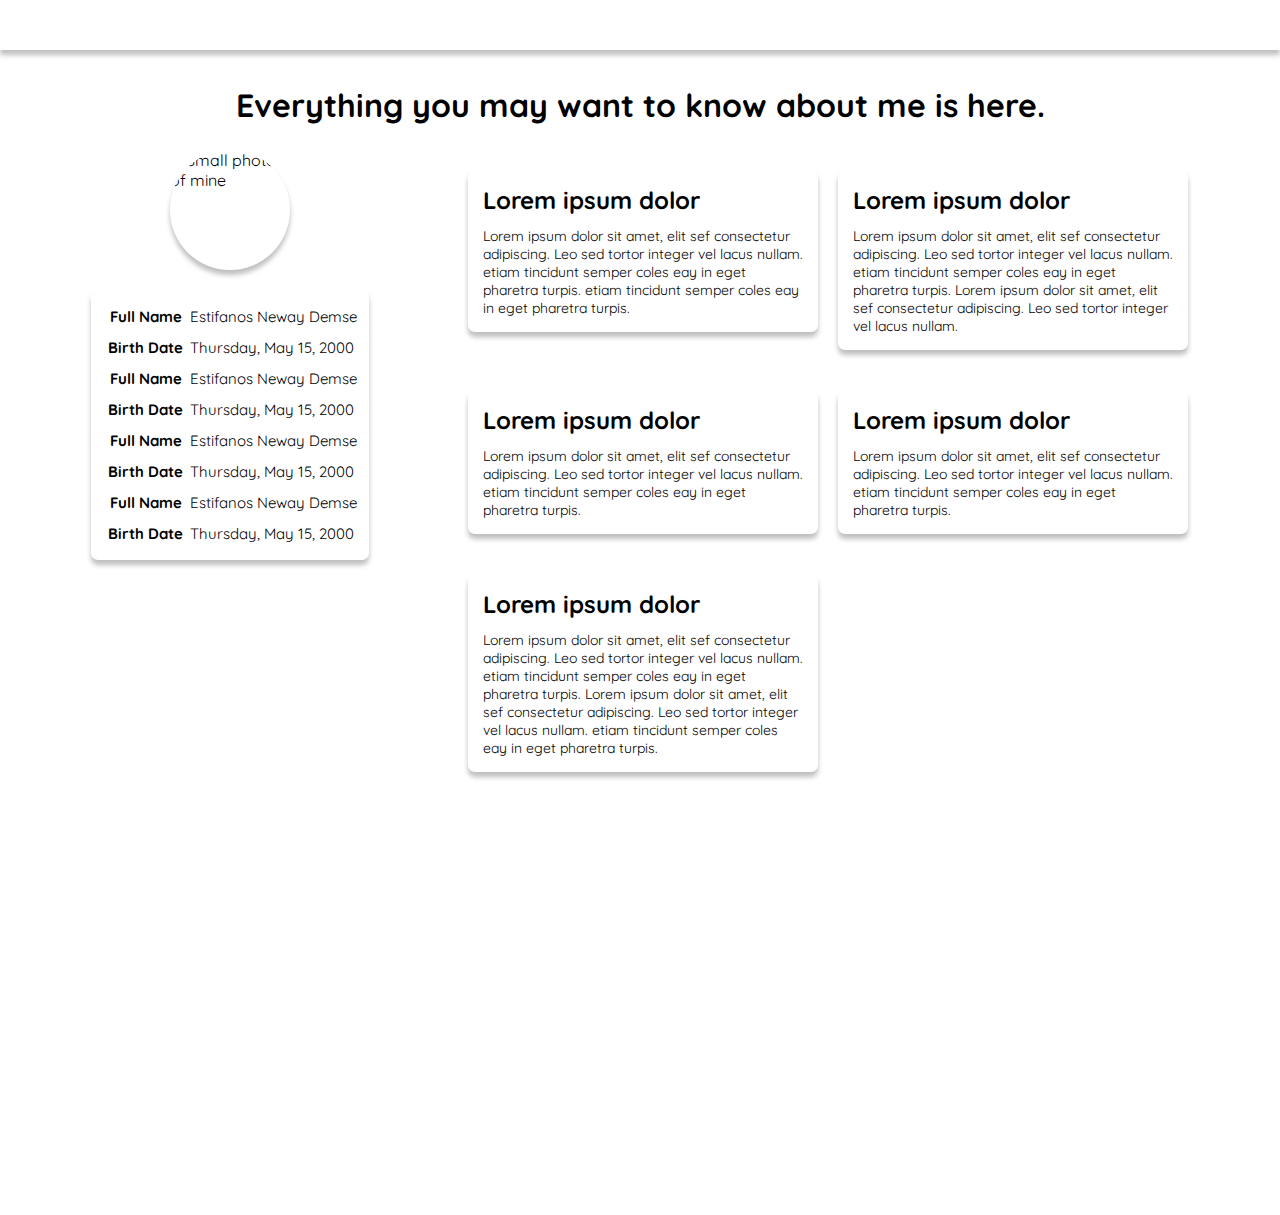
==== about.html @ 788b5c75 "all page design completed" ====
<!DOCTYPE html>
<html lang="en">

<head>
    <!-- meta tags -->
    <meta charset="UTF-8">
    <meta name="viewport" content="width=device-width, initial-scale=1.0">

    <!-- Styles -->
    <style id="theme">
        /* this will be filled by JS as needed */
    </style>
    <link href="./css/sheared.css" rel="stylesheet">
    <link href="./css/about.css" rel="stylesheet">

    <!-- favicon -->
    <link rel="icon" href="/black_favicon-32x32.png" type="image/png" sizes="32x32">
    <link rel="icon" href="/black_favicon-16x16.png" type="image/png" sizes="16x16">
    <link rel="icon" href="/black_favicon.ico" type="image/x-icon">
    
    <title>STIV | About</title>
</head>

<body>
    <header id="header">
        <!-- this will be filled by JS as needed -->
    </header>
    <!-- main body -->
    <main id="about">
        <h1 id="about_header" class="page-header">
            Everything you may want to know about me is here.
        </h1>
        <div id="about__main-content">
            <div id="about_short-details">
                <div id="about_short-details__con">
                    <img id="about_short-details__con__image" src="./images/small_photo2.jpg" alt="Small photo of mine">
                    <table id="about_short-details__con__table">
                        <tr id="about_short-details__con__table__row1"
                            class="about_short-details__con__table__row about_short-details__con__table__row--0">
                            <th id="about_short-details__con__table__row1_th" class="about_short-details__con__table__row_th">
                                Full Name
                            </th>
                            <td id="about_short-details__con__table__row1_td" class="about_short-details__con__table__row_td">
                                Estifanos Neway Demse
                            </td>
                        </tr>
                        <tr id="about_short-details__con__table__row2"
                            class="about_short-details__con__table__row about_short-details__con__table__row--1">
                            <th id="about_short-details__con__table__row2_th" class="about_short-details__con__table__row_th">
                                Birth Date
                            </th>
                            <td id="about_short-details__con__table__row2_td" class="about_short-details__con__table__row_td">
                                Thursday, May 15, 2000
                            </td>
                        </tr>
                        <tr id="about_short-details__con__table__row3"
                            class="about_short-details__con__table__row about_short-details__con__table__row--0">
                            <th id="about_short-details__con__table__row3_th" class="about_short-details__con__table__row_th">
                                Full Name
                            </th>
                            <td id="about_short-details__con__table__row3_td" class="about_short-details__con__table__row_td">
                                Estifanos Neway Demse
                            </td>
                        </tr>
                        <tr id="about_short-details__con__table__row4"
                            class="about_short-details__con__table__row about_short-details__con__table__row--1">
                            <th id="about_short-details__con__table__row4_th" class="about_short-details__con__table__row_th">
                                Birth Date
                            </th>
                            <td id="about_short-details__con__table__row4_td" class="about_short-details__con__table__row_td">
                                Thursday, May 15, 2000
                            </td>
                        </tr>
                        <tr id="about_short-details__con__table__row5"
                            class="about_short-details__con__table__row about_short-details__con__table__row--0">
                            <th id="about_short-details__con__table__row5_th" class="about_short-details__con__table__row_th">
                                Full Name
                            </th>
                            <td id="about_short-details__con__table__row5_td" class="about_short-details__con__table__row_td">
                                Estifanos Neway Demse
                            </td>
                        </tr>
                        <tr id="about_short-details__con__table__row6"
                            class="about_short-details__con__table__row about_short-details__con__table__row--1">
                            <th id="about_short-details__con__table__row6_th" class="about_short-details__con__table__row_th">
                                Birth Date
                            </th>
                            <td id="about_short-details__con__table__row6_td" class="about_short-details__con__table__row_td">
                                Thursday, May 15, 2000
                            </td>
                        </tr>
                        <tr id="about_short-details__con__table__row7"
                            class="about_short-details__con__table__row about_short-details__con__table__row--0">
                            <th id="about_short-details__con__table__row7_th" class="about_short-details__con__table__row_th">
                                Full Name
                            </th>
                            <td id="about_short-details__con__table__row7_td" class="about_short-details__con__table__row_td">
                                Estifanos Neway Demse
                            </td>
                        </tr>
                        <tr id="about_short-details__con__table__row8"
                            class="about_short-details__con__table__row about_short-details__con__table__row--1">
                            <th id="about_short-details__con__table__row8_th" class="about_short-details__con__table__row_th">
                                Birth Date
                            </th>
                            <td id="about_short-details__con__table__row8_td" class="about_short-details__con__table__row_td">
                                Thursday, May 15, 2000
                            </td>
                        </tr>
                    </table>
                </div>
            </div>
            <div id="about_long-details">
                <div id="about_long-details__detail1" class="about_long-details__detail">
                    <h2 id="about_long-details__detail1__header" class="about_long-details__detail__header">
                        Lorem ipsum dolor
                    </h2>
                    <div class="about_long-details__detail__header-underline"></div>
                    <p id="about_long-details__detail1__text" class="about_long-details__detail__text">
                        Lorem ipsum dolor sit amet, elit sef consectetur adipiscing. Leo
                        sed tortor integer vel lacus nullam. etiam tincidunt semper coles eay in eget pharetra
                        turpis. etiam tincidunt semper coles eay in eget pharetra
                        turpis.
                    </p>
                </div>
                <div id="about_long-details__detail2" class="about_long-details__detail">
                    <h2 id="about_long-details__detail2__header" class="about_long-details__detail__header">
                        Lorem ipsum dolor
                    </h2>
                    <div class="about_long-details__detail__header-underline"></div>
                    <p id="about_long-details__detail2__text" class="about_long-details__detail__text">
                        Lorem ipsum dolor sit amet, elit sef consectetur adipiscing. Leo
                        sed tortor integer vel lacus nullam. etiam tincidunt semper coles eay in eget pharetra
                        turpis. Lorem ipsum dolor sit amet, elit sef consectetur adipiscing. Leo
                        sed tortor integer vel lacus nullam.
                    </p>
                </div>
                <div id="about_long-details__detail3" class="about_long-details__detail">
                    <h2 id="about_long-details__detail3__header" class="about_long-details__detail__header">
                        Lorem ipsum dolor
                    </h2>
                    <div class="about_long-details__detail__header-underline"></div>
                    <p id="about_long-details__detail3__text" class="about_long-details__detail__text">
                        Lorem ipsum dolor sit amet, elit sef consectetur adipiscing. Leo
                        sed tortor integer vel lacus nullam. etiam tincidunt semper coles eay in eget pharetra
                        turpis.
                    </p>
                </div>
                <div id="about_long-details__detail4" class="about_long-details__detail">
                    <h2 id="about_long-details__detail4__header" class="about_long-details__detail__header">
                        Lorem ipsum dolor
                    </h2>
                    <div class="about_long-details__detail__header-underline"></div>
                    <p id="about_long-details__detail4__text" class="about_long-details__detail__text">
                        Lorem ipsum dolor sit amet, elit sef consectetur adipiscing. Leo
                        sed tortor integer vel lacus nullam. etiam tincidunt semper coles eay in eget pharetra
                        turpis.
                    </p>
                </div>
                <div id="about_long-details__detail5" class="about_long-details__detail">
                    <h2 id="about_long-details__detail5__header" class="about_long-details__detail__header">
                        Lorem ipsum dolor
                    </h2>
                    <div class="about_long-details__detail__header-underline"></div>
                    <p id="about_long-details__detail5__text" class="about_long-details__detail__text">
                        Lorem ipsum dolor sit amet, elit sef consectetur adipiscing. Leo
                        sed tortor integer vel lacus nullam. etiam tincidunt semper coles eay in eget pharetra
                        turpis. Lorem ipsum dolor sit amet, elit sef consectetur adipiscing. Leo
                        sed tortor integer vel lacus nullam. etiam tincidunt semper coles eay in eget pharetra
                        turpis.
                    </p>
                </div>
            </div>
        </div>
    </main>

    <footer id="footer">
        <!-- this will be filled by JS as needed -->
    </footer>
</body>

<!-- scripts -->
<script>const PAGE_NAME = "about";</script>
<script src="./js/sheared.js"></script>
<!-- <script src="./js/fontawesomeKit.js"></script> -->
<script src="./js/iconify.js"></script>

</html>
---- css/sheared.css ----
@import url('https://fonts.googleapis.com/css2?family=Quicksand:wght@400;700&display=swap');
@import url('https://fonts.googleapis.com/css2?family=Ubuntu&display=swap');

/* sheared variables */
html {
    --header_height: 50px;
}

/* default styles */
* {
    margin: 0;
    padding: 0;
}

a {
    color: inherit;
    text-decoration: none;
}

html {
    background-color: var(--background_color);
    color: var(--on_background_color);
    font-family: 'Quicksand', sans-serif;
    font-weight: regular;
}

textarea {
    font-family: 'Quicksand', sans-serif;
}

/* common styles */
main {
    min-height: 100vh;
}

.page-header {
    text-align: center;
    margin-bottom: 25px;
    padding: 0 150px;
}

::-webkit-scrollbar {
    width: 0.5vw;
    background-color: var(--background_color);
}

::-webkit-scrollbar-thumb {
    background-color: var(--primary_color);
}

/* header */
header {
    font-family: 'Ubuntu', sans-serif;
    font-weight: bold;
    position: fixed;
    width: 100vw;
    display: flex;
    /* background-color: var(--surface_color); */
    align-items: center;
    height: var(--header_height);
    z-index: 100;
    box-shadow: 0 5px 5px rgba(0, 0, 0, 0.25);
    transition-duration: 0.5s;
}

#header__logo {
    font-size: 30px;
    color: var(--logo_color);
    text-align: center;
    flex-basis: 15%;
}

#header__navs {
    display: flex;
    justify-content: right;
    align-items: center;
    flex-basis: 73%;
}

.header__navs__nav {
    font-size: 13px;
    text-align: center;
    color: var(--on_surface_color);
    margin: 0 9px;
}

#header__right-icons-con {
    display: flex;
    justify-content: space-evenly;
    align-items: center;
    flex-grow: 1;
}

.header__right-icons-con__icon {
    color: var(--logo_color);
    font-size: 30px;
    cursor: pointer;
}

#header__right-icons-con__menu-icon {
    display: none;
}

/* footer */
footer {
    margin-top: 30px;
    display: flex;
    flex-direction: column;
    align-items: center;
    justify-content: center;
    height: 200px;
    background-color: var(--surface_color);
}

#footer__header {
    color: var(--on_surface_color);
    font-weight: normal;
    flex-basis: 33%;
    display: flex;
    flex-direction: column;
    justify-content: center;
    text-align: center;
}

#footer__icon-con {
    flex-basis: 33%;
    display: flex;
    align-items: center;
    width: 400px;
    justify-content: space-between;
    font-size: 40px;
    color: var(--primary_color);
}

#footer__copyright {
    color: var(--on_surface_color);
    font-weight: normal;
    font-size: 12px;
    flex-basis: 33%;
}

#footer__copyright__text {
    transform: translateY(20px);
    text-align: center;
}

/* for screen width < 750 */

@media screen and (max-width: 750px) {

    header {
        background-color: unset;
        align-items: unset;
        display: grid;
        height: 300px;
        box-shadow: unset;
        /*  */
        grid-template-columns: repeat(10, 10%);
        grid-template-rows: var(--header_height) auto;
        align-items: center;
        grid-row-gap: 0;

    }

    #header__background-maker {
        background-color: var(--surface_color);
        box-shadow: 0 5px 5px rgba(0, 0, 0, 0.25);
        grid-column: 1 / -1;
        grid-row: 1 / 2;
        align-self: stretch;
    }

    #header__logo {
        text-align: unset;
        flex-basis: unset;
        font-size: 25px;
        /*  */
        grid-column: 1 / 5;
        grid-row: 1 / 2;
        padding-left: 13px;
    }

    #header__right-icons-con {
        display: unset;
        justify-content: unset;
        justify-content: unset;
        flex-grow: unset;
        /*  */
        grid-column: 5 / -1;
        grid-row: 1 / 2;
        justify-self: right;
    }

    #header__right-icons-con__menu-icon {
        display: unset;
        /*  */
        font-size: 28px;
        margin: 0 17px;
    }

    #header__navs {
        display: none;
        flex-direction: column;
        justify-content: unset;
        align-items: flex-end;
        /*  */
        grid-column: 1 / -1;
        grid-row: 2 / -1;
        align-self: start;
        padding-right: 17px;
        padding-bottom: 10px;
        border-bottom-left-radius: 15px;
        border-bottom-right-radius: 15px;
        background-color: var(--surface_color);
        box-shadow: 0 5px 5px rgba(0, 0, 0, 0.25);

    }

    .header__navs__nav {
        font-size: 16px;
        text-align: unset;
        color: var(--on_surface_color);
        margin: unset;
        /*  */
        padding: 12px 0;
    }

    #header__checkbox:checked+#header__navs {
        display: flex;
    }

    #footer__icon-con {
        width: unset;
        font-size: 30px;
        flex-wrap: wrap;
        justify-content: center;
    }

    .footer__icon-con__icon {
        margin: 0 10px;
    }
}
---- css/about.css ----
main {
    padding-top: 85px;
}

#about__main-content {
    display: flex;
    margin-top: 25px;
}

#about_short-details {
    flex-basis: 35%;
}

#about_short-details__con {
    display: flex;
    flex-direction: column;
    align-items: center;
    margin-left: 1vw;
}

#about_short-details__con__image {
    margin-bottom: 20px;
    height: 120px;
    width: 120px;
    border-radius: 100%;
    box-shadow: 0 5px 5px rgba(0, 0, 0, 0.25);
}

#about_short-details__con__table {
    background-color: var(--surface_color);
    color: var(--on_surface_color);
    padding: 10px;
    font-size: 15px;
    border-radius: 7px;
    box-shadow: 0 5px 5px rgba(0, 0, 0, 0.25);
}

.about_short-details__con__table__row_th {
    padding: 5px;
    color: var(--headline_color);
}
#about_long-details {
    display: flex;
    align-items: start;
    flex-wrap: wrap;
    flex-basis: 65%;
}

.about_long-details__detail {
    margin: 20px;
    margin-right: 0;
    background-color: var(--surface_color);
    color: var(--on_surface_color);
    padding: 15px;
    width: 25vw;
    border-radius: 7px;
    box-shadow: 0 5px 5px rgba(0, 0, 0, 0.25);
}

.about_long-details__detail__header {
    color: var(--headline_color);
}

.about_long-details__detail__text {
    font-size: 14px;
}

.about_long-details__detail__header-underline {
    height: 2px;
    width: 3vw;
    margin: 5px 0;
    background-color: var(--primary_color);
    border-radius: 10px;
}

@media screen and (max-width: 750px) {
    #about__main-content {
        /*  */
        flex-direction: column;
    }
    
    #about_long-details {
        align-items: center;
        /*  */
        flex-direction: column;
    }

    .about_long-details__detail {
        margin: 0;
        width: 80vw;
        /*  */
        margin-top: 20px;
    }

    .about_long-details__detail__text {
        font-size: 16px;
    }

    .about_long-details__detail__header-underline {
        width: 10vw;
    }

}
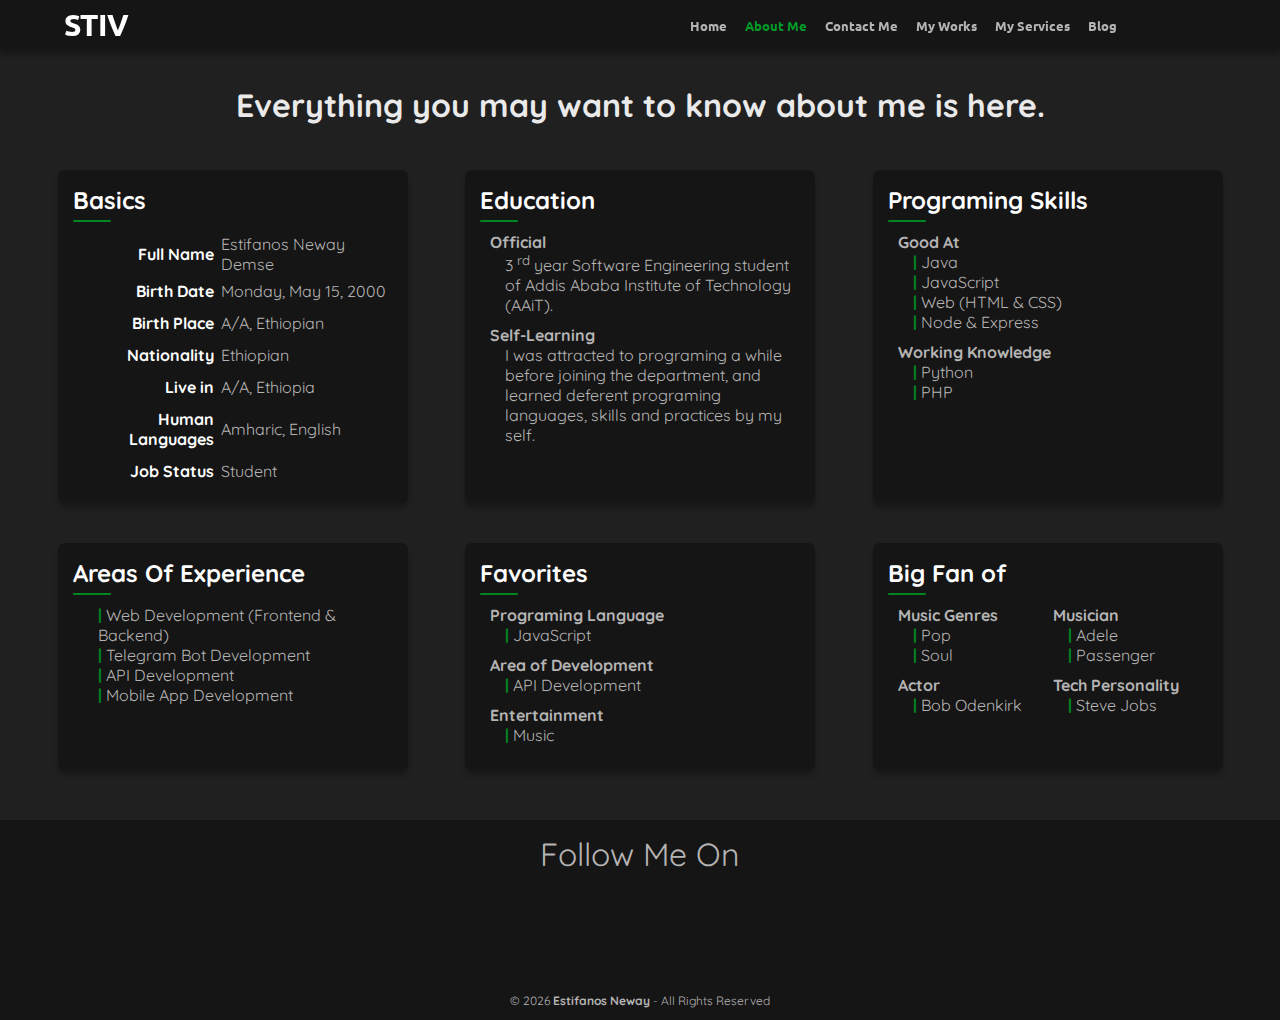
==== commit b357d4db: "Merge pull request #1 from Estifanos-Neway/workspace_1" ====
--- a/about.html
+++ b/about.html
@@ -14,10 +14,10 @@
     <link href="./css/about.css" rel="stylesheet">
 
     <!-- favicon -->
-    <link rel="icon" href="/black_favicon-32x32.png" type="image/png" sizes="32x32">
-    <link rel="icon" href="/black_favicon-16x16.png" type="image/png" sizes="16x16">
-    <link rel="icon" href="/black_favicon.ico" type="image/x-icon">
-    
+    <link rel="icon" href="./images/favicon-32x32.png" type="image/png" sizes="32x32">
+    <link rel="icon" href="./images/favicon-16x16.png" type="image/png" sizes="16x16">
+    <link rel="icon" href="./images/favicon.ico" type="image/x-icon">
+
     <title>STIV | About</title>
 </head>
 
@@ -31,145 +31,208 @@
             Everything you may want to know about me is here.
         </h1>
         <div id="about__main-content">
-            <div id="about_short-details">
-                <div id="about_short-details__con">
-                    <img id="about_short-details__con__image" src="./images/small_photo2.jpg" alt="Small photo of mine">
-                    <table id="about_short-details__con__table">
-                        <tr id="about_short-details__con__table__row1"
-                            class="about_short-details__con__table__row about_short-details__con__table__row--0">
-                            <th id="about_short-details__con__table__row1_th" class="about_short-details__con__table__row_th">
-                                Full Name
-                            </th>
-                            <td id="about_short-details__con__table__row1_td" class="about_short-details__con__table__row_td">
-                                Estifanos Neway Demse
-                            </td>
-                        </tr>
-                        <tr id="about_short-details__con__table__row2"
-                            class="about_short-details__con__table__row about_short-details__con__table__row--1">
-                            <th id="about_short-details__con__table__row2_th" class="about_short-details__con__table__row_th">
-                                Birth Date
-                            </th>
-                            <td id="about_short-details__con__table__row2_td" class="about_short-details__con__table__row_td">
-                                Thursday, May 15, 2000
-                            </td>
-                        </tr>
-                        <tr id="about_short-details__con__table__row3"
-                            class="about_short-details__con__table__row about_short-details__con__table__row--0">
-                            <th id="about_short-details__con__table__row3_th" class="about_short-details__con__table__row_th">
-                                Full Name
-                            </th>
-                            <td id="about_short-details__con__table__row3_td" class="about_short-details__con__table__row_td">
-                                Estifanos Neway Demse
-                            </td>
-                        </tr>
-                        <tr id="about_short-details__con__table__row4"
-                            class="about_short-details__con__table__row about_short-details__con__table__row--1">
-                            <th id="about_short-details__con__table__row4_th" class="about_short-details__con__table__row_th">
-                                Birth Date
-                            </th>
-                            <td id="about_short-details__con__table__row4_td" class="about_short-details__con__table__row_td">
-                                Thursday, May 15, 2000
-                            </td>
-                        </tr>
-                        <tr id="about_short-details__con__table__row5"
-                            class="about_short-details__con__table__row about_short-details__con__table__row--0">
-                            <th id="about_short-details__con__table__row5_th" class="about_short-details__con__table__row_th">
-                                Full Name
-                            </th>
-                            <td id="about_short-details__con__table__row5_td" class="about_short-details__con__table__row_td">
-                                Estifanos Neway Demse
-                            </td>
-                        </tr>
-                        <tr id="about_short-details__con__table__row6"
-                            class="about_short-details__con__table__row about_short-details__con__table__row--1">
-                            <th id="about_short-details__con__table__row6_th" class="about_short-details__con__table__row_th">
-                                Birth Date
-                            </th>
-                            <td id="about_short-details__con__table__row6_td" class="about_short-details__con__table__row_td">
-                                Thursday, May 15, 2000
-                            </td>
-                        </tr>
-                        <tr id="about_short-details__con__table__row7"
-                            class="about_short-details__con__table__row about_short-details__con__table__row--0">
-                            <th id="about_short-details__con__table__row7_th" class="about_short-details__con__table__row_th">
-                                Full Name
-                            </th>
-                            <td id="about_short-details__con__table__row7_td" class="about_short-details__con__table__row_td">
-                                Estifanos Neway Demse
-                            </td>
-                        </tr>
-                        <tr id="about_short-details__con__table__row8"
-                            class="about_short-details__con__table__row about_short-details__con__table__row--1">
-                            <th id="about_short-details__con__table__row8_th" class="about_short-details__con__table__row_th">
-                                Birth Date
-                            </th>
-                            <td id="about_short-details__con__table__row8_td" class="about_short-details__con__table__row_td">
-                                Thursday, May 15, 2000
-                            </td>
-                        </tr>
-                    </table>
-                </div>
-            </div>
-            <div id="about_long-details">
-                <div id="about_long-details__detail1" class="about_long-details__detail">
-                    <h2 id="about_long-details__detail1__header" class="about_long-details__detail__header">
-                        Lorem ipsum dolor
-                    </h2>
-                    <div class="about_long-details__detail__header-underline"></div>
-                    <p id="about_long-details__detail1__text" class="about_long-details__detail__text">
-                        Lorem ipsum dolor sit amet, elit sef consectetur adipiscing. Leo
-                        sed tortor integer vel lacus nullam. etiam tincidunt semper coles eay in eget pharetra
-                        turpis. etiam tincidunt semper coles eay in eget pharetra
-                        turpis.
+            <div class="about__detail">
+                <h2 class="about__detail__header">
+                    Basics
+                </h2>
+                <div class="about__detail__header-underline"></div>
+                <table id="about__detail__table">
+                    <tr class="about__detail__table__row">
+                        <th class="about__detail__table__row_th">
+                            Full Name
+                        </th>
+                        <td class="about__detail__table__row_td">
+                            Estifanos Neway Demse
+                        </td>
+                    </tr>
+                    <tr class="about__detail__table__row">
+                        <th class="about__detail__table__row_th">
+                            Birth Date
+                        </th>
+                        <td class="about__detail__table__row_td">
+                            Monday, May 15, 2000
+                        </td>
+                    </tr>
+                    <tr class="about__detail__table__row">
+                        <th class="about__detail__table__row_th">
+                            Birth Place
+                        </th>
+                        <td class="about__detail__table__row_td">
+                            A/A, Ethiopian
+                        </td>
+                    </tr>
+                    <tr class="about__detail__table__row">
+                        <th class="about__detail__table__row_th">
+                            Nationality
+                        </th>
+                        <td class="about__detail__table__row_td">
+                            Ethiopian
+                        </td>
+                    </tr>
+                    <tr class="about__detail__table__row">
+                        <th class="about__detail__table__row_th">
+                            Live in
+                        </th>
+                        <td class="about__detail__table__row_td">
+                            A/A, Ethiopia
+                        </td>
+                    </tr>
+                    <tr class="about__detail__table__row">
+                        <th class="about__detail__table__row_th">
+                            Human Languages
+                        </th>
+                        <td class="about__detail__table__row_td">
+                            Amharic, English
+                        </td>
+                    </tr>
+                    <tr class="about__detail__table__row">
+                        <th class="about__detail__table__row_th">
+                            Job Status
+                        </th>
+                        <td class="about__detail__table__row_td">
+                            Student
+                        </td>
+                    </tr>
+                </table>
+            </div>
+            <div class="about__detail">
+                <h2 class="about__detail__header">
+                    Education
+                </h2>
+                <div class="about__detail__header-underline"></div>
+                <div class="about__detail__text">
+                    <h4>Official</h4>
+                    <p class="about__detail__text__description">
+                        3 <sup>rd</sup> year Software Engineering student of Addis Ababa Institute of Technology
+                        (AAiT).
                     </p>
-                </div>
-                <div id="about_long-details__detail2" class="about_long-details__detail">
-                    <h2 id="about_long-details__detail2__header" class="about_long-details__detail__header">
-                        Lorem ipsum dolor
-                    </h2>
-                    <div class="about_long-details__detail__header-underline"></div>
-                    <p id="about_long-details__detail2__text" class="about_long-details__detail__text">
-                        Lorem ipsum dolor sit amet, elit sef consectetur adipiscing. Leo
-                        sed tortor integer vel lacus nullam. etiam tincidunt semper coles eay in eget pharetra
-                        turpis. Lorem ipsum dolor sit amet, elit sef consectetur adipiscing. Leo
-                        sed tortor integer vel lacus nullam.
+                    <h4>Self-Learning</h4>
+                    <p class="about__detail__text__description">
+                        I was attracted to programing a while before joining the department, and
+                        learned deferent programing languages, skills and practices by my self.
                     </p>
                 </div>
-                <div id="about_long-details__detail3" class="about_long-details__detail">
-                    <h2 id="about_long-details__detail3__header" class="about_long-details__detail__header">
-                        Lorem ipsum dolor
-                    </h2>
-                    <div class="about_long-details__detail__header-underline"></div>
-                    <p id="about_long-details__detail3__text" class="about_long-details__detail__text">
-                        Lorem ipsum dolor sit amet, elit sef consectetur adipiscing. Leo
-                        sed tortor integer vel lacus nullam. etiam tincidunt semper coles eay in eget pharetra
-                        turpis.
-                    </p>
-                </div>
-                <div id="about_long-details__detail4" class="about_long-details__detail">
-                    <h2 id="about_long-details__detail4__header" class="about_long-details__detail__header">
-                        Lorem ipsum dolor
-                    </h2>
-                    <div class="about_long-details__detail__header-underline"></div>
-                    <p id="about_long-details__detail4__text" class="about_long-details__detail__text">
-                        Lorem ipsum dolor sit amet, elit sef consectetur adipiscing. Leo
-                        sed tortor integer vel lacus nullam. etiam tincidunt semper coles eay in eget pharetra
-                        turpis.
-                    </p>
-                </div>
-                <div id="about_long-details__detail5" class="about_long-details__detail">
-                    <h2 id="about_long-details__detail5__header" class="about_long-details__detail__header">
-                        Lorem ipsum dolor
-                    </h2>
-                    <div class="about_long-details__detail__header-underline"></div>
-                    <p id="about_long-details__detail5__text" class="about_long-details__detail__text">
-                        Lorem ipsum dolor sit amet, elit sef consectetur adipiscing. Leo
-                        sed tortor integer vel lacus nullam. etiam tincidunt semper coles eay in eget pharetra
-                        turpis. Lorem ipsum dolor sit amet, elit sef consectetur adipiscing. Leo
-                        sed tortor integer vel lacus nullam. etiam tincidunt semper coles eay in eget pharetra
-                        turpis.
-                    </p>
-                </div>
+            </div>
+            <div class="about__detail">
+                <h2 class="about__detail__header">
+                    Programing Skills
+                </h2>
+                <div class="about__detail__header-underline"></div>
+                <div class="about__detail__text">
+                    <h4>Good At</h4>
+                    <P class="about__detail__text__description">
+                        <span class="sep">|</span>
+                        Java
+                        <br>
+                        <span class="sep">|</span>
+                        JavaScript
+                        <br>
+                        <span class="sep">|</span>
+                        Web (HTML & CSS)
+                        <br>
+                        <span class="sep">|</span>
+                        Node & Express
+                    </P>
+                    <h4>Working Knowledge</h4>
+                    <P class="about__detail__text__description">
+                        <span class="sep">|</span>
+                        Python
+                        <br>
+                        <span class="sep">|</span>
+                        PHP
+                    </P>
+                </div>
+            </div>
+            <div class="about__detail">
+                <h2 class="about__detail__header">
+                    Areas Of
+                    Experience
+                </h2>
+                <div class="about__detail__header-underline"></div>
+                <div class="about__detail__text">
+                    <P class="about__detail__text__description">
+                        <span class="sep">|</span>
+                        Web Development (Frontend & Backend)
+                        <br>
+                        <span class="sep">|</span>
+                        Telegram Bot Development
+                        <br>
+                        <span class="sep">|</span>
+                        API Development
+                        <br>
+                        <span class="sep">|</span>
+                        Mobile App Development
+                    </P>
+                </div>
+            </div>
+            <div class="about__detail">
+                <h2 class="about__detail__header">
+                    Favorites
+                </h2>
+                <div class="about__detail__header-underline"></div>
+                <div class="about__detail__text">
+                    <h4>Programing Language</h4>
+                    <P class="about__detail__text__description">
+                        <span class="sep">|</span>
+                        JavaScript
+                    </P>
+                    <h4>Area of Development</h4>
+                    <P class="about__detail__text__description">
+                        <span class="sep">|</span>
+                        API Development
+                    </P>
+                    <h4>Entertainment</h4>
+                    <P class="about__detail__text__description">
+                        <span class="sep">|</span>
+                        Music
+                    </P>
+                </div>
+                </p>
+            </div>
+            <div class="about__detail">
+                <h2 class="about__detail__header">
+                    Big Fan of
+                </h2>
+                <div class="about__detail__header-underline"></div>
+                <div class="about__detail__text">
+                    <div class="about__detail__text_divs">
+                        <div class="about__detail__text_div">
+                            <h4>Music Genres</h4>
+                            <P class="about__detail__text__description">
+                                <span class="sep">|</span>
+                                Pop
+                                <br>
+                                <span class="sep">|</span>
+                                Soul
+                            </P>
+                        </div>
+                        <div class="about__detail__text_div">
+                            <h4>Musician</h4>
+                            <P class="about__detail__text__description">
+                                <span class="sep">|</span>
+                                Adele
+                                <br>
+                                <span class="sep">|</span>
+                                Passenger
+                            </P>
+                        </div>
+                        <div class="about__detail__text_div">
+                            <h4>Actor</h4>
+                            <P class="about__detail__text__description">
+                                <span class="sep">|</span>
+                                Bob Odenkirk
+                            </P>
+                        </div>
+                        <div class="about__detail__text_div">
+                            <h4>Tech Personality</h4>
+                            <P class="about__detail__text__description">
+                                <span class="sep">|</span>
+                                Steve Jobs
+                            </P>
+                        </div>
+                    </div>
+                </div>
+                </p>
             </div>
         </div>
     </main>
@@ -182,7 +245,6 @@
 <!-- scripts -->
 <script>const PAGE_NAME = "about";</script>
 <script src="./js/sheared.js"></script>
-<!-- <script src="./js/fontawesomeKit.js"></script> -->
 <script src="./js/iconify.js"></script>
 
 </html>--- a/css/sheared.css
+++ b/css/sheared.css
@@ -4,12 +4,14 @@
 /* sheared variables */
 html {
     --header_height: 50px;
+    --footer_height: 200px;
 }
 
 /* default styles */
 * {
     margin: 0;
     padding: 0;
+    max-width: 100vw;
 }
 
 a {
@@ -28,15 +30,27 @@
     font-family: 'Quicksand', sans-serif;
 }
 
+.btn {
+    background-color: var(--primary_color);
+    color: var(--on_primary_color);
+    border-radius: 25px;
+    box-shadow: 1px 1px 4px rgba(0, 0, 0, 0.5);
+    text-align: center;
+    overflow: hidden;
+    cursor: pointer;
+}
+.sep{
+    color: var(--primary_color);
+    font-weight: bold;
+}
 /* common styles */
 main {
-    min-height: 100vh;
+    min-height: calc(100vh - var(--footer_height));
 }
 
 .page-header {
     text-align: center;
-    margin-bottom: 25px;
-    padding: 0 150px;
+    padding: 0 15px;
 }
 
 ::-webkit-scrollbar {
@@ -47,7 +61,6 @@
 ::-webkit-scrollbar-thumb {
     background-color: var(--primary_color);
 }
-
 /* header */
 header {
     font-family: 'Ubuntu', sans-serif;
@@ -55,7 +68,7 @@
     position: fixed;
     width: 100vw;
     display: flex;
-    /* background-color: var(--surface_color); */
+    background-color: var(--surface_color);
     align-items: center;
     height: var(--header_height);
     z-index: 100;
@@ -72,7 +85,7 @@
 
 #header__navs {
     display: flex;
-    justify-content: right;
+    justify-content: flex-end;
     align-items: center;
     flex-basis: 73%;
 }
@@ -82,6 +95,9 @@
     text-align: center;
     color: var(--on_surface_color);
     margin: 0 9px;
+}
+.header__navs__nav:hover{
+    color: var(--primary_color-on-surface);
 }
 
 #header__right-icons-con {
@@ -97,8 +113,13 @@
     cursor: pointer;
 }
 
-#header__right-icons-con__menu-icon {
+#header__right-icons-con__menu {
     display: none;
+    font-size: 0;
+}
+
+#header__right-icons-con__menu__icon {
+    font-size: 30px;
 }
 
 /* footer */
@@ -108,7 +129,7 @@
     flex-direction: column;
     align-items: center;
     justify-content: center;
-    height: 200px;
+    height: var(--footer_height);
     background-color: var(--surface_color);
 }
 
@@ -128,8 +149,16 @@
     align-items: center;
     width: 400px;
     justify-content: space-between;
+    color: var(--primary_color-on-surface);
+}
+
+.footer__icon-con__a {
+    display: block;
+    font-size: 0;
+}
+
+.footer__icon-con__a__icon {
     font-size: 40px;
-    color: var(--primary_color);
 }
 
 #footer__copyright {
@@ -142,6 +171,7 @@
 #footer__copyright__text {
     transform: translateY(20px);
     text-align: center;
+    margin-top: 20px;
 }
 
 /* for screen width < 750 */
@@ -191,11 +221,15 @@
         justify-self: right;
     }
 
-    #header__right-icons-con__menu-icon {
+    #header__right-icons-con__menu {
         display: unset;
         /*  */
+        font-size: 0;
+        margin: 0 17px;
+    }
+
+    #header__right-icons-con__menu__icon {
         font-size: 28px;
-        margin: 0 17px;
     }
 
     #header__navs {
@@ -236,7 +270,7 @@
         justify-content: center;
     }
 
-    .footer__icon-con__icon {
+    .footer__icon-con__a {
         margin: 0 10px;
     }
 }--- a/css/about.css
+++ b/css/about.css
@@ -5,50 +5,11 @@
 #about__main-content {
     display: flex;
     margin-top: 25px;
+    flex-wrap: wrap;
+    justify-content: space-evenly;
 }
-
-#about_short-details {
-    flex-basis: 35%;
-}
-
-#about_short-details__con {
-    display: flex;
-    flex-direction: column;
-    align-items: center;
-    margin-left: 1vw;
-}
-
-#about_short-details__con__image {
-    margin-bottom: 20px;
-    height: 120px;
-    width: 120px;
-    border-radius: 100%;
-    box-shadow: 0 5px 5px rgba(0, 0, 0, 0.25);
-}
-
-#about_short-details__con__table {
-    background-color: var(--surface_color);
-    color: var(--on_surface_color);
-    padding: 10px;
-    font-size: 15px;
-    border-radius: 7px;
-    box-shadow: 0 5px 5px rgba(0, 0, 0, 0.25);
-}
-
-.about_short-details__con__table__row_th {
-    padding: 5px;
-    color: var(--headline_color);
-}
-#about_long-details {
-    display: flex;
-    align-items: start;
-    flex-wrap: wrap;
-    flex-basis: 65%;
-}
-
-.about_long-details__detail {
-    margin: 20px;
-    margin-right: 0;
+.about__detail {
+    margin: 20px 0;
     background-color: var(--surface_color);
     color: var(--on_surface_color);
     padding: 15px;
@@ -56,47 +17,58 @@
     border-radius: 7px;
     box-shadow: 0 5px 5px rgba(0, 0, 0, 0.25);
 }
+ 
+.about__detail__table__row_th {
+    padding: 5px 5px 5px 0;
+    color: var(--headline_color);
+    text-align: right;
+}
 
-.about_long-details__detail__header {
+.about__detail__header {
     color: var(--headline_color);
 }
-
-.about_long-details__detail__text {
-    font-size: 14px;
+.about__detail__text {
+    font-size: 16px;
+    padding-left: 10px;
+}
+.about__detail__text_divs{
+    display:flex;
+    flex-wrap:wrap;
+}
+.about__detail__text_div{
+    flex-basis:50%;
+}
+.about__detail__text__description {
+    padding: 0 0 10px 15px;
 }
 
-.about_long-details__detail__header-underline {
+.about__detail__header-underline {
     height: 2px;
     width: 3vw;
     margin: 5px 0;
     background-color: var(--primary_color);
     border-radius: 10px;
+    margin-bottom:10px;
 }
 
 @media screen and (max-width: 750px) {
     #about__main-content {
         /*  */
         flex-direction: column;
-    }
-    
-    #about_long-details {
         align-items: center;
-        /*  */
-        flex-direction: column;
     }
 
-    .about_long-details__detail {
+    .about__detail {
         margin: 0;
         width: 80vw;
         /*  */
         margin-top: 20px;
     }
-
-    .about_long-details__detail__text {
+    .about__detail__text {
         font-size: 16px;
     }
 
-    .about_long-details__detail__header-underline {
+    .about__detail__header-underline {
         width: 10vw;
     }
 
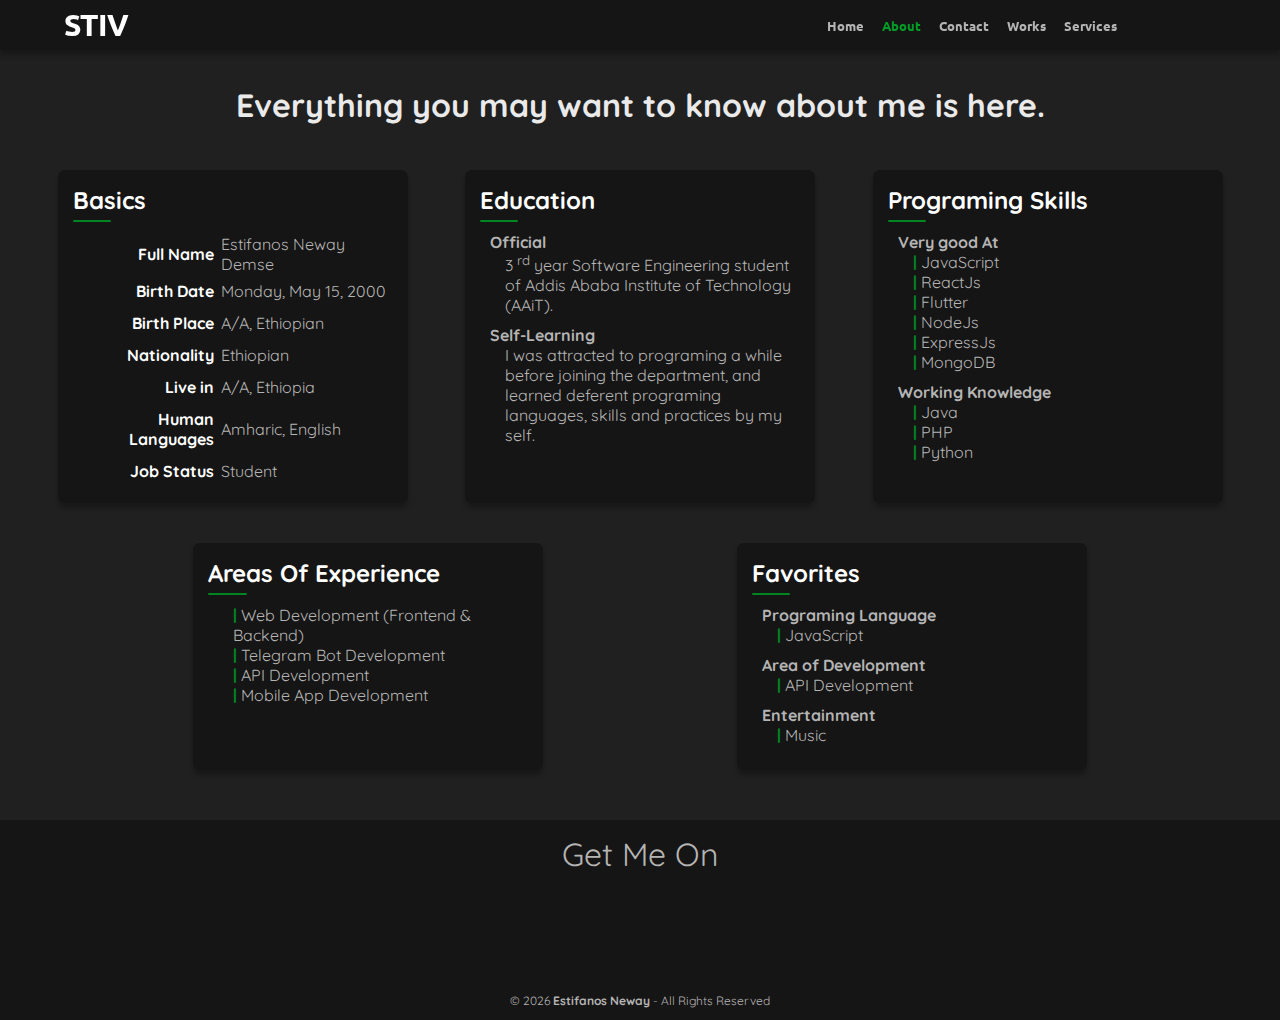
==== commit c5baa1cd: "added flutter to about and sheger to works" ====
--- a/about.html
+++ b/about.html
@@ -18,7 +18,7 @@
     <link rel="icon" href="./images/favicon-16x16.png" type="image/png" sizes="16x16">
     <link rel="icon" href="./images/favicon.ico" type="image/x-icon">
 
-    <title>STIV | About</title>
+    <title>About | STIV</title>
 </head>
 
 <body>
@@ -119,27 +119,36 @@
                 </h2>
                 <div class="about__detail__header-underline"></div>
                 <div class="about__detail__text">
-                    <h4>Good At</h4>
+                    <h4>Very good At</h4>
+                    <P class="about__detail__text__description">
+                        <span class="sep">|</span>
+                        JavaScript
+                        <br>
+                        <span class="sep">|</span>
+                        ReactJs
+                        <br>
+                        <span class="sep">|</span>
+                        Flutter
+                        <br>
+                        <span class="sep">|</span>
+                        NodeJs
+                        <br>
+                        <span class="sep">|</span>
+                        ExpressJs
+                        <br>
+                        <span class="sep">|</span>
+                        MongoDB
+                    </P>
+                    <h4>Working Knowledge</h4>
                     <P class="about__detail__text__description">
                         <span class="sep">|</span>
                         Java
                         <br>
                         <span class="sep">|</span>
-                        JavaScript
-                        <br>
-                        <span class="sep">|</span>
-                        Web (HTML & CSS)
-                        <br>
-                        <span class="sep">|</span>
-                        Node & Express
-                    </P>
-                    <h4>Working Knowledge</h4>
-                    <P class="about__detail__text__description">
+                        PHP
+                        <br>
                         <span class="sep">|</span>
                         Python
-                        <br>
-                        <span class="sep">|</span>
-                        PHP
                     </P>
                 </div>
             </div>
@@ -186,51 +195,6 @@
                         <span class="sep">|</span>
                         Music
                     </P>
-                </div>
-                </p>
-            </div>
-            <div class="about__detail">
-                <h2 class="about__detail__header">
-                    Big Fan of
-                </h2>
-                <div class="about__detail__header-underline"></div>
-                <div class="about__detail__text">
-                    <div class="about__detail__text_divs">
-                        <div class="about__detail__text_div">
-                            <h4>Music Genres</h4>
-                            <P class="about__detail__text__description">
-                                <span class="sep">|</span>
-                                Pop
-                                <br>
-                                <span class="sep">|</span>
-                                Soul
-                            </P>
-                        </div>
-                        <div class="about__detail__text_div">
-                            <h4>Musician</h4>
-                            <P class="about__detail__text__description">
-                                <span class="sep">|</span>
-                                Adele
-                                <br>
-                                <span class="sep">|</span>
-                                Passenger
-                            </P>
-                        </div>
-                        <div class="about__detail__text_div">
-                            <h4>Actor</h4>
-                            <P class="about__detail__text__description">
-                                <span class="sep">|</span>
-                                Bob Odenkirk
-                            </P>
-                        </div>
-                        <div class="about__detail__text_div">
-                            <h4>Tech Personality</h4>
-                            <P class="about__detail__text__description">
-                                <span class="sep">|</span>
-                                Steve Jobs
-                            </P>
-                        </div>
-                    </div>
                 </div>
                 </p>
             </div>
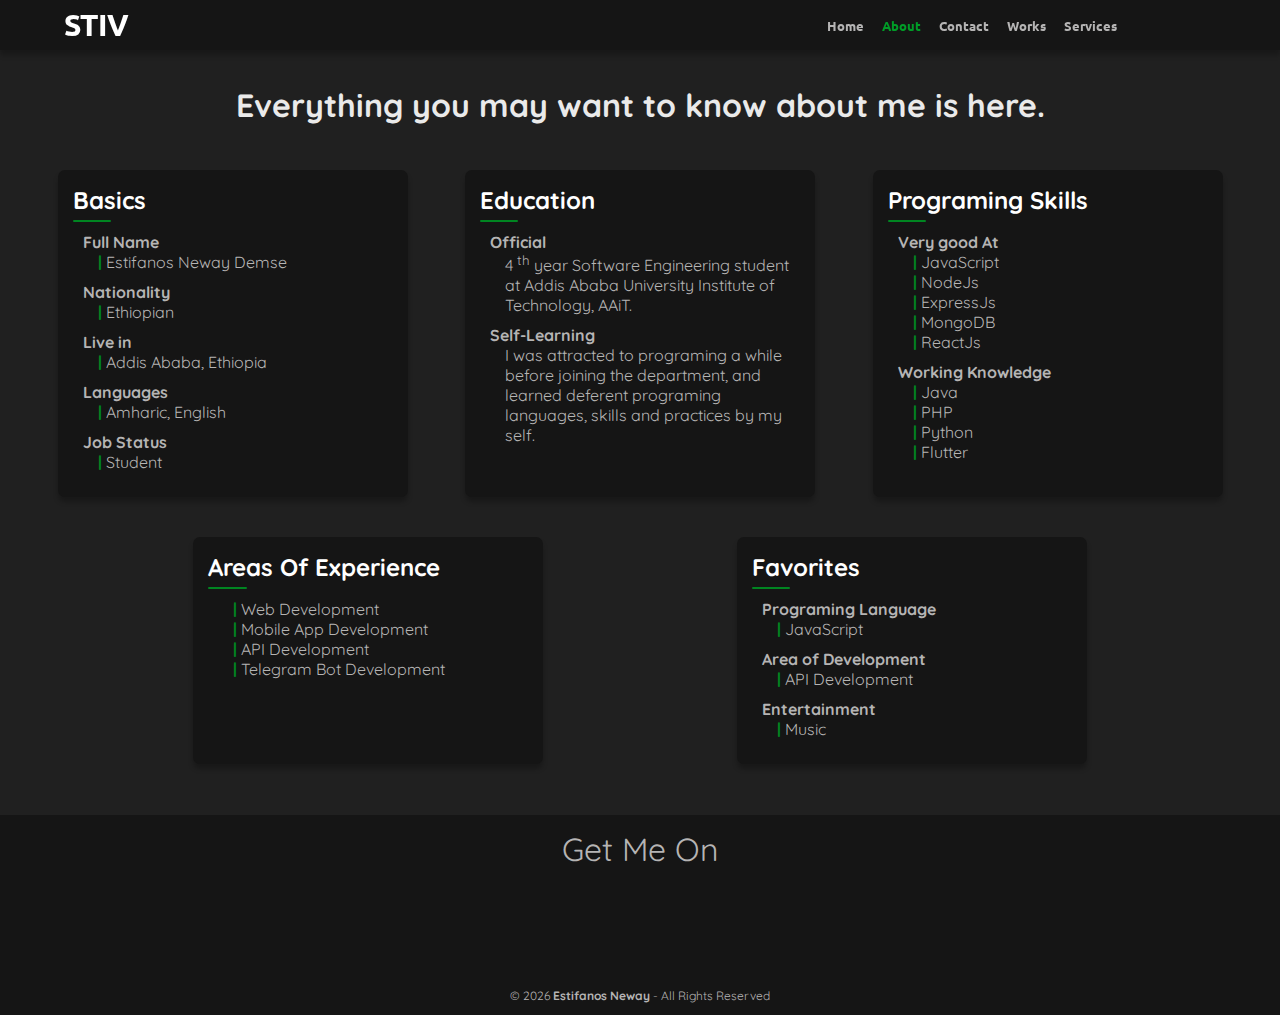
==== commit b1ac10b2: "updated about and services" ====
--- a/about.html
+++ b/about.html
@@ -31,7 +31,7 @@
             Everything you may want to know about me is here.
         </h1>
         <div id="about__main-content">
-            <div class="about__detail">
+            <!-- <div class="about__detail">
                 <h2 class="about__detail__header">
                     Basics
                 </h2>
@@ -47,22 +47,6 @@
                     </tr>
                     <tr class="about__detail__table__row">
                         <th class="about__detail__table__row_th">
-                            Birth Date
-                        </th>
-                        <td class="about__detail__table__row_td">
-                            Monday, May 15, 2000
-                        </td>
-                    </tr>
-                    <tr class="about__detail__table__row">
-                        <th class="about__detail__table__row_th">
-                            Birth Place
-                        </th>
-                        <td class="about__detail__table__row_td">
-                            A/A, Ethiopian
-                        </td>
-                    </tr>
-                    <tr class="about__detail__table__row">
-                        <th class="about__detail__table__row_th">
                             Nationality
                         </th>
                         <td class="about__detail__table__row_td">
@@ -79,7 +63,7 @@
                     </tr>
                     <tr class="about__detail__table__row">
                         <th class="about__detail__table__row_th">
-                            Human Languages
+                            Languages I Know
                         </th>
                         <td class="about__detail__table__row_td">
                             Amharic, English
@@ -94,6 +78,39 @@
                         </td>
                     </tr>
                 </table>
+            </div> -->
+            <div class="about__detail">
+                <h2 class="about__detail__header">
+                    Basics
+                </h2>
+                <div class="about__detail__header-underline"></div>
+                <div class="about__detail__text">
+                    <h4>Full Name</h4>
+                    <P class="about__detail__text__description">
+                        <span class="sep">|</span>
+                        Estifanos Neway Demse
+                    </P>
+                    <h4>Nationality</h4>
+                    <P class="about__detail__text__description">
+                        <span class="sep">|</span>
+                        Ethiopian
+                    </P>
+                    <h4>Live in</h4>
+                    <P class="about__detail__text__description">
+                        <span class="sep">|</span>
+                        Addis Ababa, Ethiopia
+                    </P>
+                    <h4>Languages</h4>
+                    <P class="about__detail__text__description">
+                        <span class="sep">|</span>
+                        Amharic, English
+                    </P>
+                    <h4>Job Status</h4>
+                    <P class="about__detail__text__description">
+                        <span class="sep">|</span>
+                        Student
+                    </P>
+                </div>
             </div>
             <div class="about__detail">
                 <h2 class="about__detail__header">
@@ -103,8 +120,7 @@
                 <div class="about__detail__text">
                     <h4>Official</h4>
                     <p class="about__detail__text__description">
-                        3 <sup>rd</sup> year Software Engineering student of Addis Ababa Institute of Technology
-                        (AAiT).
+                        4 <sup>th</sup> year Software Engineering student at Addis Ababa University Institute of Technology, AAiT.
                     </p>
                     <h4>Self-Learning</h4>
                     <p class="about__detail__text__description">
@@ -125,30 +141,30 @@
                         JavaScript
                         <br>
                         <span class="sep">|</span>
+                        NodeJs
+                        <br>
+                        <span class="sep">|</span>
+                        ExpressJs
+                        <br>
+                        <span class="sep">|</span>
+                        MongoDB
+                        <br>
+                        <span class="sep">|</span>
                         ReactJs
+                    </P>
+                    <h4>Working Knowledge</h4>
+                    <P class="about__detail__text__description">
+                        <span class="sep">|</span>
+                        Java
+                        <br>
+                        <span class="sep">|</span>
+                        PHP
+                        <br>
+                        <span class="sep">|</span>
+                        Python
                         <br>
                         <span class="sep">|</span>
                         Flutter
-                        <br>
-                        <span class="sep">|</span>
-                        NodeJs
-                        <br>
-                        <span class="sep">|</span>
-                        ExpressJs
-                        <br>
-                        <span class="sep">|</span>
-                        MongoDB
-                    </P>
-                    <h4>Working Knowledge</h4>
-                    <P class="about__detail__text__description">
-                        <span class="sep">|</span>
-                        Java
-                        <br>
-                        <span class="sep">|</span>
-                        PHP
-                        <br>
-                        <span class="sep">|</span>
-                        Python
                     </P>
                 </div>
             </div>
@@ -161,16 +177,16 @@
                 <div class="about__detail__text">
                     <P class="about__detail__text__description">
                         <span class="sep">|</span>
-                        Web Development (Frontend & Backend)
+                        Web Development
+                        <br>
+                        <span class="sep">|</span>
+                        Mobile App Development
+                        <br>
+                        <span class="sep">|</span>
+                        API Development
                         <br>
                         <span class="sep">|</span>
                         Telegram Bot Development
-                        <br>
-                        <span class="sep">|</span>
-                        API Development
-                        <br>
-                        <span class="sep">|</span>
-                        Mobile App Development
                     </P>
                 </div>
             </div>
